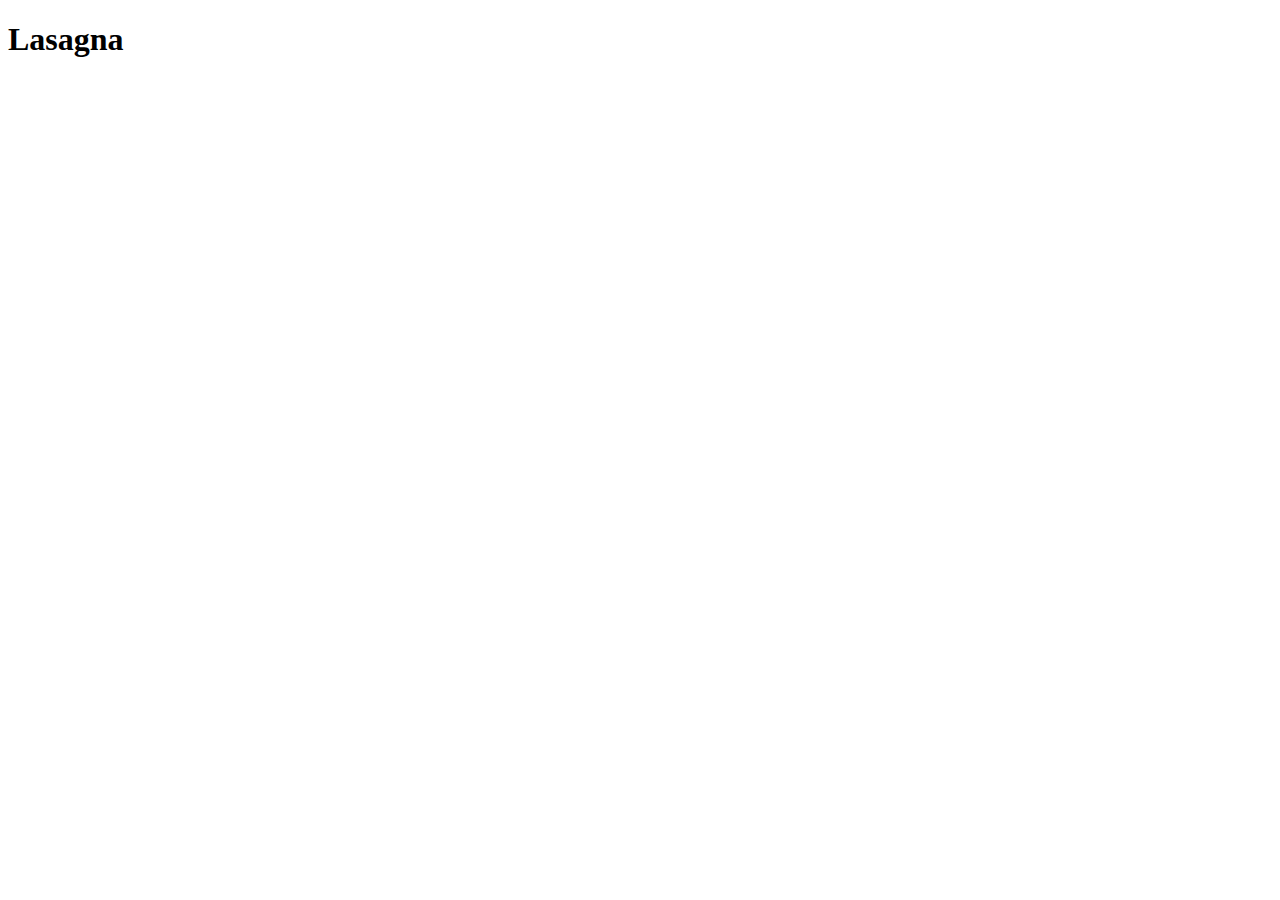
==== recipes/lasagna.html @ 02535a42 "Add lasagna page boilerplate code" ====
<!DOCTYPE html>
<html lang="en">
<head>
    <meta charset="UTF-8">
    <meta name="viewport" content="width=device-width, initial-scale=1.0">
    <title>Lasagna</title>
</head>
<body>
    <h1>Lasagna</h1>
</body>
</html>
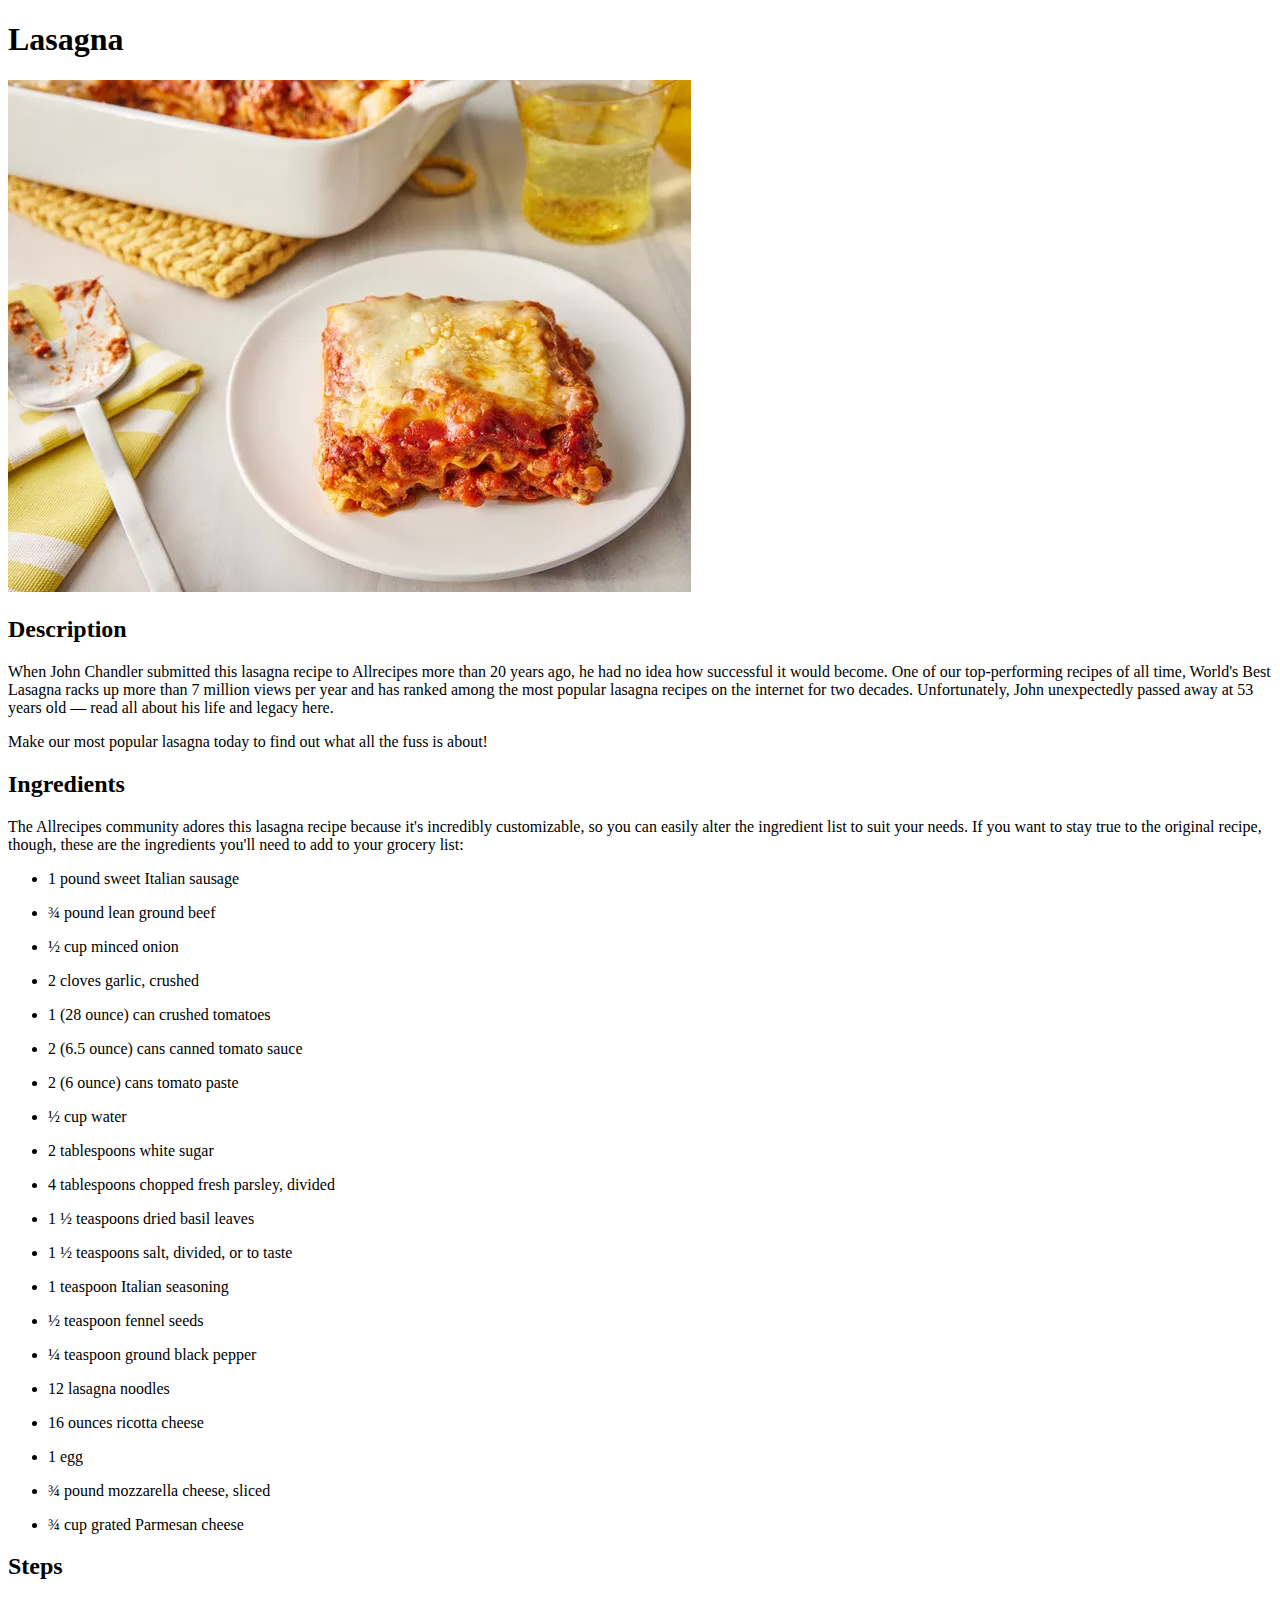
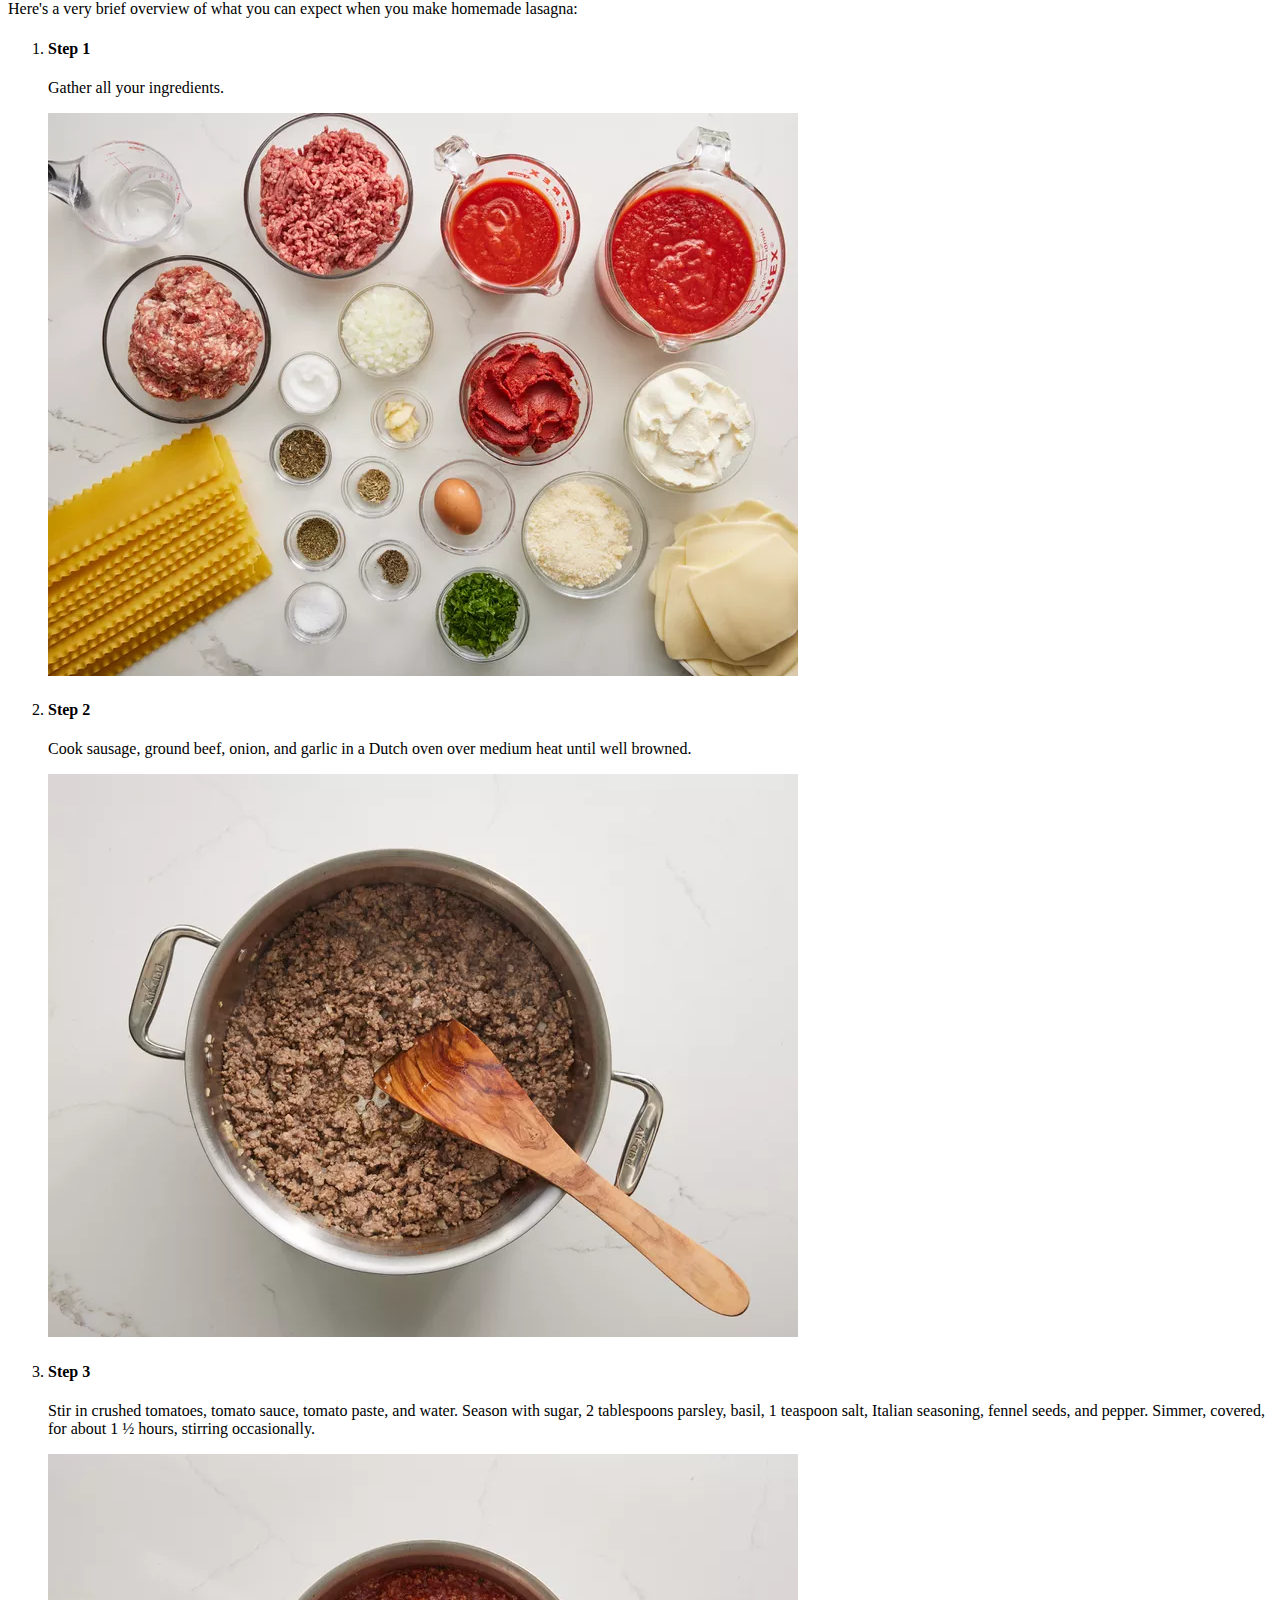
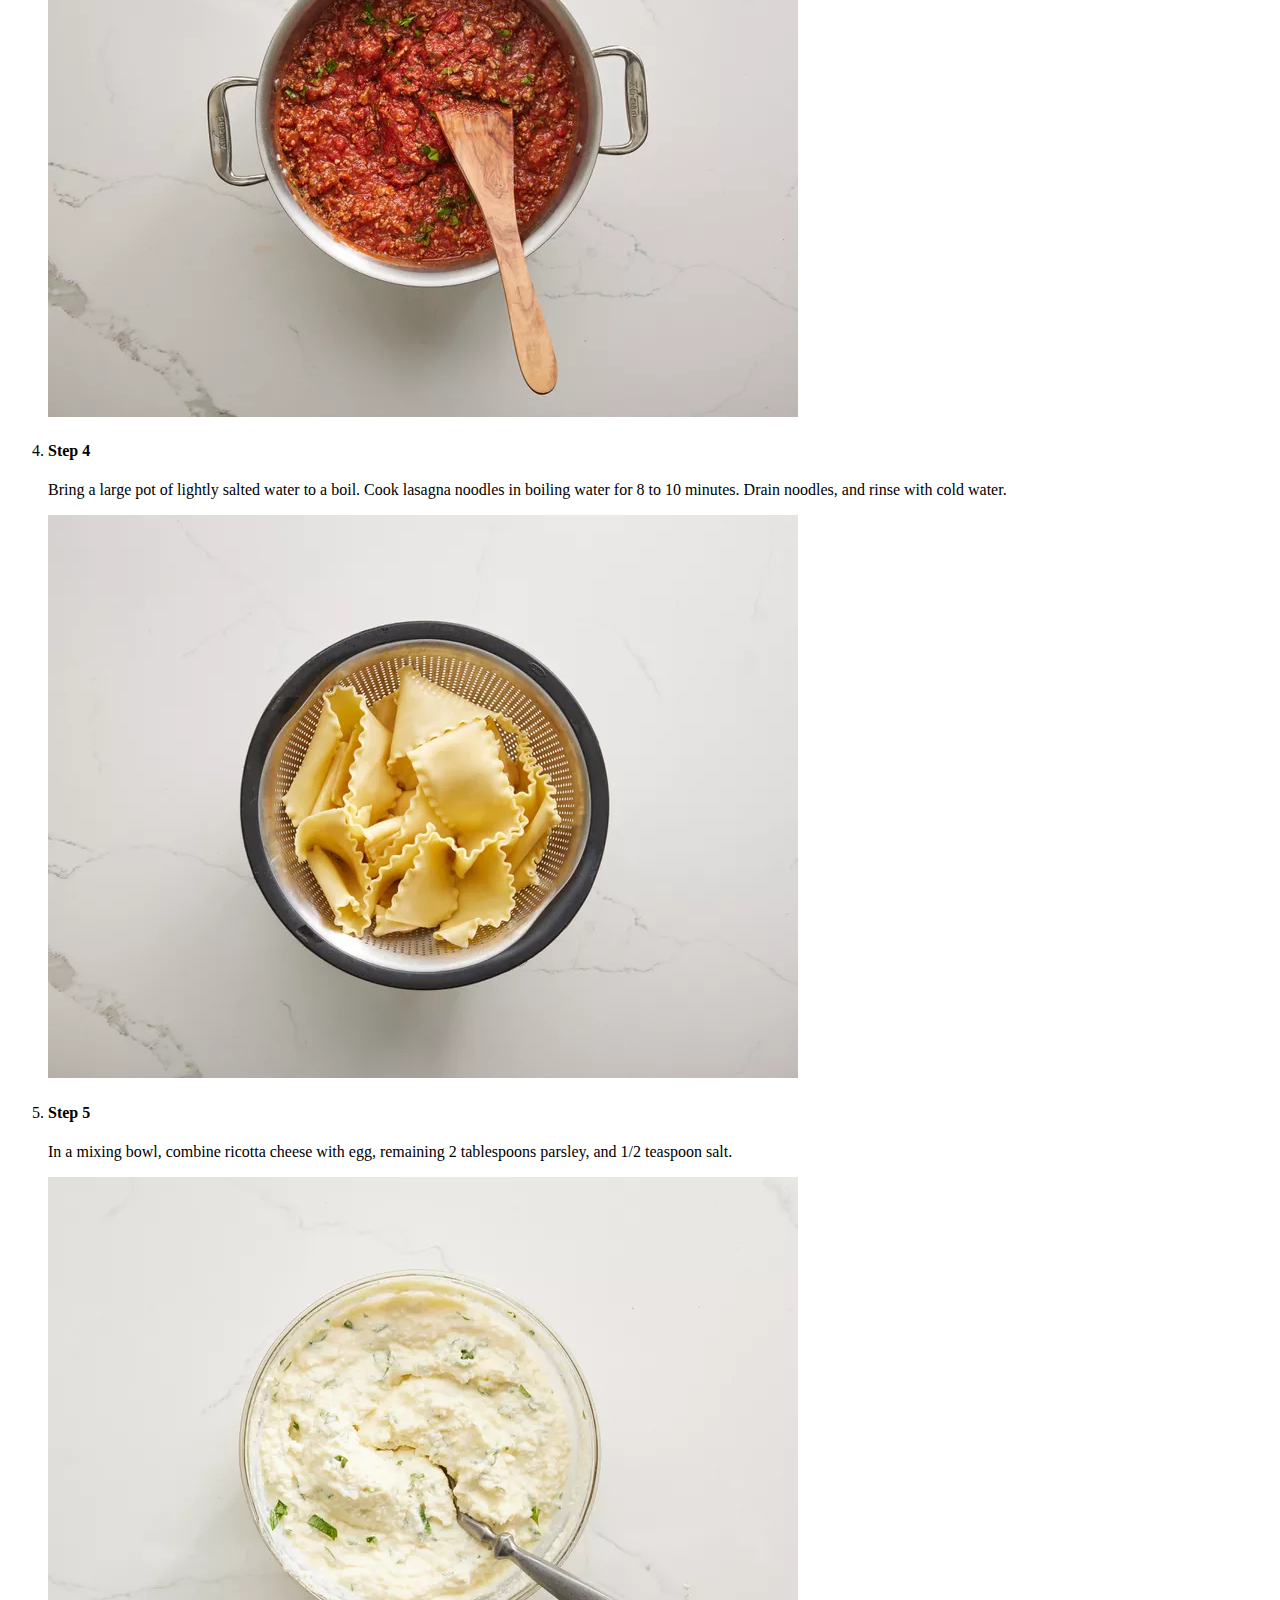
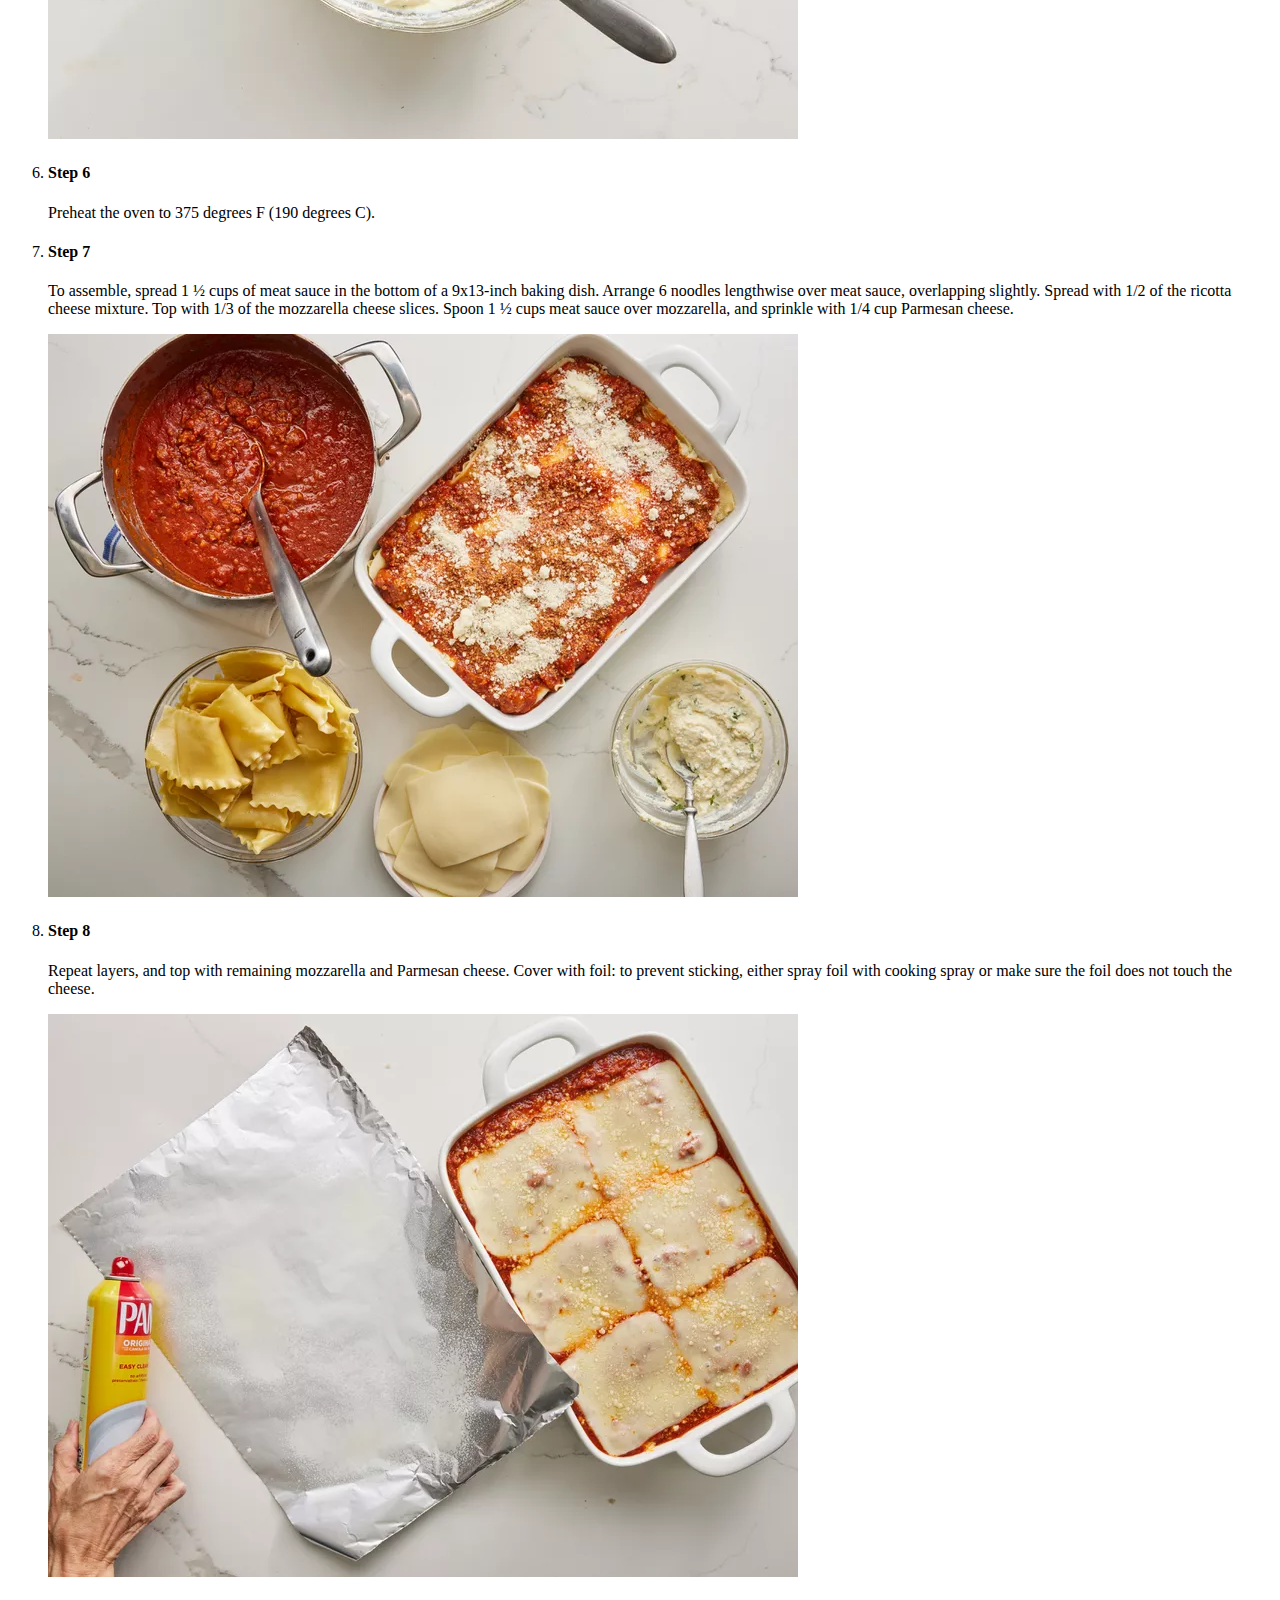
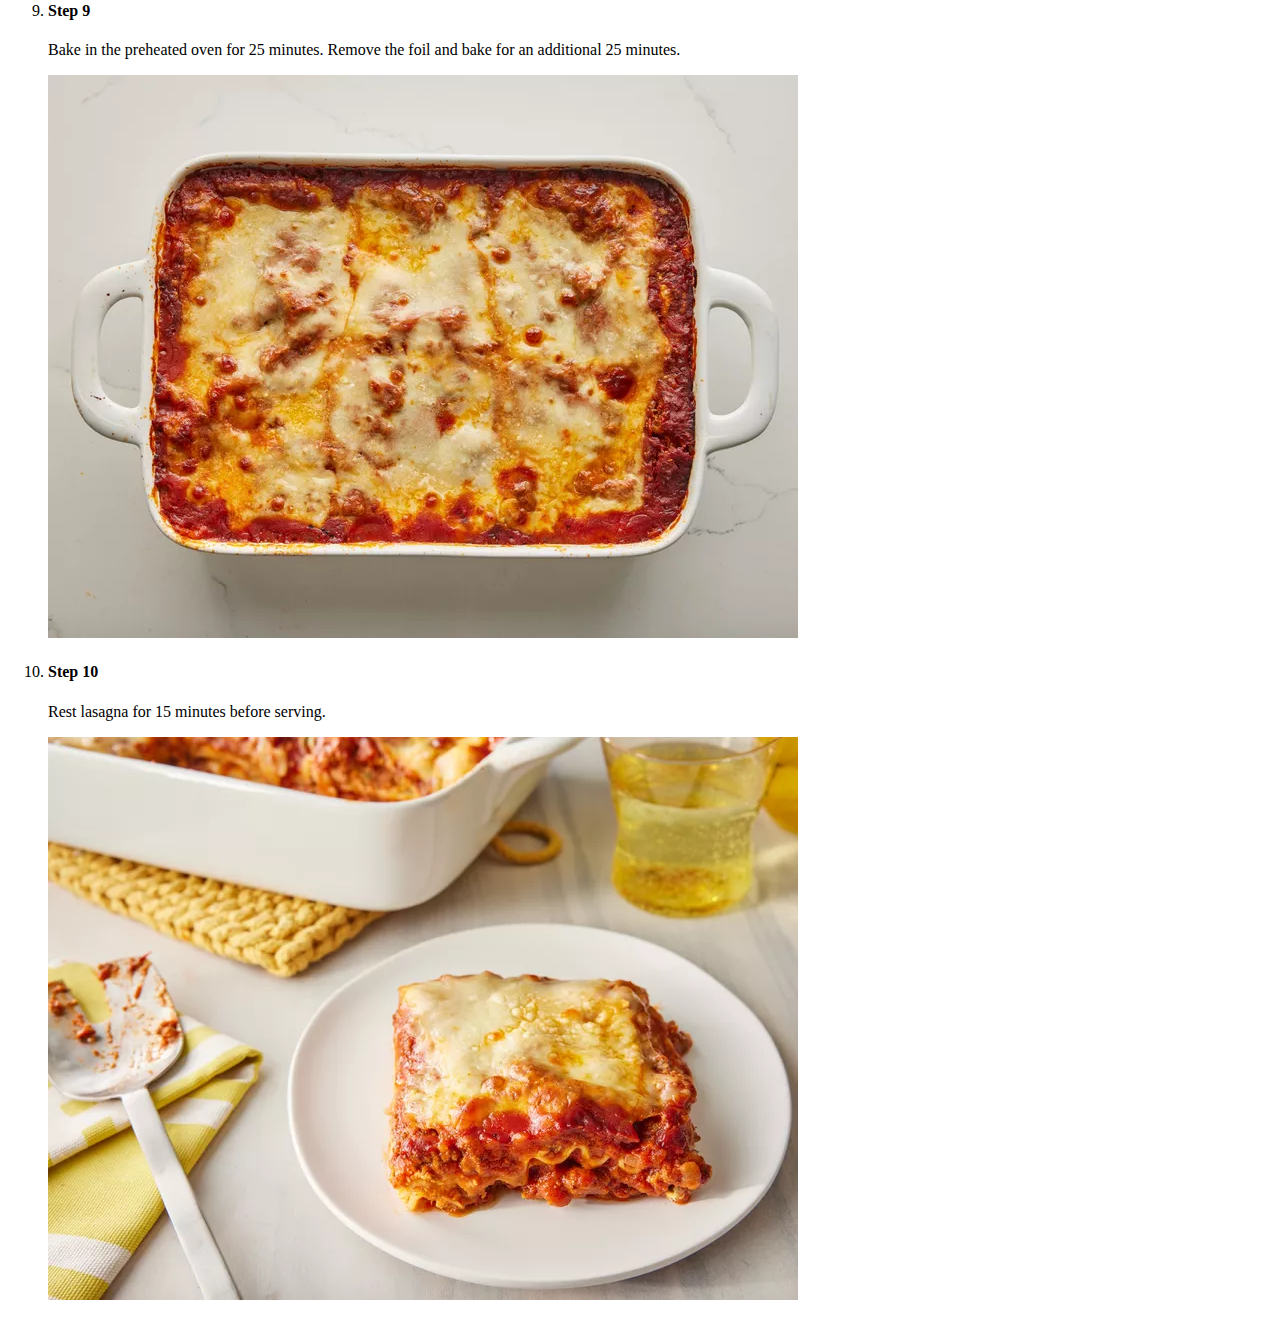
==== commit 47492fe2: "Fill lasagna recipe with contents" ====
--- a/recipes/lasagna.html
+++ b/recipes/lasagna.html
@@ -7,5 +7,89 @@
 </head>
 <body>
     <h1>Lasagna</h1>
+    <img src="../img/lasagna/lasagna-ready.webp" alt="A cooked, tasty lasagna">
+
+    <h2>Description</h2>
+    <p>When John Chandler submitted this lasagna recipe to Allrecipes more than 20 years ago, he had no idea how successful it would become. One of our top-performing recipes of all time, World's Best Lasagna racks up more than 7 million views per year and has ranked among the most popular lasagna recipes on the internet for two decades. Unfortunately, John unexpectedly passed away at 53 years old — read all about his life and legacy here. </p>
+    <p>Make our most popular lasagna today to find out what all the fuss is about!</p>
+
+    <h2>Ingredients</h2>
+    <p>The Allrecipes community adores this lasagna recipe because it's incredibly customizable, so you can easily alter the ingredient list to suit your needs. If you want to stay true to the original recipe, though, these are the ingredients you'll need to add to your grocery list: </p>
+    <ul>
+        <li> <p>1 pound sweet Italian sausage</p> </li>
+        <li> <p>¾ pound lean ground beef</p> </li>
+        <li> <p>½ cup minced onion</p></li>
+        <li> <p>2 cloves garlic, crushed</p> </li>
+        <li> <p>1 (28 ounce) can crushed tomatoes</p> </li>
+        <li> <p>2 (6.5 ounce) cans canned tomato sauce</p> </li>
+        <li> <p>2 (6 ounce) cans tomato paste</p> </li>
+        <li> <p>½ cup water</p> </li>
+        <li> <p>2 tablespoons white sugar</p> </li>
+        <li> <p>4 tablespoons chopped fresh parsley, divided</p> </li>
+        <li> <p>1 ½ teaspoons dried basil leaves</p> </li>
+        <li> <p>1 ½ teaspoons salt, divided, or to taste</p> </li>
+        <li> <p>1 teaspoon Italian seasoning</p> </li>
+        <li> <p>½ teaspoon fennel seeds</p> </li>
+        <li> <p>¼ teaspoon ground black pepper</p> </li>
+        <li> <p>12 lasagna noodles</p> </li>
+        <li> <p>16 ounces ricotta cheese</p> </li> 
+        <li> <p>1 egg</p></li> 
+        <li> <p>¾ pound mozzarella cheese, sliced</p></li> 
+        <li> <p>¾ cup grated Parmesan cheese</p></li>
+    </ul>
+
+    <h2>Steps</h2>
+    <p>Here's a very brief overview of what you can expect when you make homemade lasagna: </p>
+    <ol>
+        <li>
+            <h4>Step 1</h4>
+            <p>Gather all your ingredients. </p>
+            <img src="../img/lasagna/igredients.webp" alt="Ingredients on the table">
+        </li>
+        <li>
+            <h4>Step 2</h4>
+            <p>Cook sausage, ground beef, onion, and garlic in a Dutch oven over medium heat until well browned.</p>
+            <img src="../img/lasagna/meat_in_bowl.webp" alt="Meat in the bowl">
+        </li>
+        <li>
+            <h4>Step 3</h4>
+            <p>Stir in crushed tomatoes, tomato sauce, tomato paste, and water. Season with sugar, 2 tablespoons parsley, basil, 1 teaspoon salt, Italian seasoning, fennel seeds, and pepper. Simmer, covered, for about 1 ½ hours, stirring occasionally. </p>
+            <img src="../img/lasagna/step3.webp" alt="Cooked meat mixed with tomato sauce and paste">
+        </li>
+        <li>
+            <h4>Step 4</h4>
+            <p> Bring a large pot of lightly salted water to a boil. Cook lasagna noodles in boiling water for 8 to 10 minutes. Drain noodles, and rinse with cold water.</p>
+            <img src="../img/lasagna/step4.webp" alt="Noodles">
+        </li>
+        <li>
+            <h4>Step 5</h4>
+            <p>In a mixing bowl, combine ricotta cheese with egg, remaining 2 tablespoons parsley, and 1/2 teaspoon salt.</p>
+            <img src="../img/lasagna/step5.webp" alt="Ricotta cheese combined with egg in the bowl">
+        </li>
+        <li>
+            <h4>Step 6</h4>
+            <p>Preheat the oven to 375 degrees F (190 degrees C).</p>
+        </li>
+        <li>
+            <h4>Step 7</h4>
+            <p>To assemble, spread 1 ½ cups of meat sauce in the bottom of a 9x13-inch baking dish. Arrange 6 noodles lengthwise over meat sauce, overlapping slightly. Spread with 1/2 of the ricotta cheese mixture. Top with 1/3 of the mozzarella cheese slices. Spoon 1 ½ cups meat sauce over mozzarella, and sprinkle with 1/4 cup Parmesan cheese. </p>
+            <img src="../img/lasagna/step7.webp" alt="Table with the cooked ingredients">
+        </li>
+        <li>
+            <h4>Step 8</h4>
+            <p>Repeat layers, and top with remaining mozzarella and Parmesan cheese. Cover with foil: to prevent sticking, either spray foil with cooking spray or make sure the foil does not touch the cheese. </p>
+            <img src="../img/lasagna/step8.webp" alt="Lasagna ready to be sent to the oven">
+        </li>
+        <li>
+            <h4>Step 9</h4>
+            <p>Bake in the preheated oven for 25 minutes. Remove the foil and bake for an additional 25 minutes. </p>
+            <img src="../img/lasagna/step9.webp" alt="Delicious cooked lasagna">
+        </li>
+        <li>
+            <h4>Step 10</h4>
+            <p>Rest lasagna for 15 minutes before serving. </p>
+            <img src="../img/lasagna/step10.webp" alt="Served piece of lasagna on the plate">
+        </li>
+    </ol>
 </body>
 </html>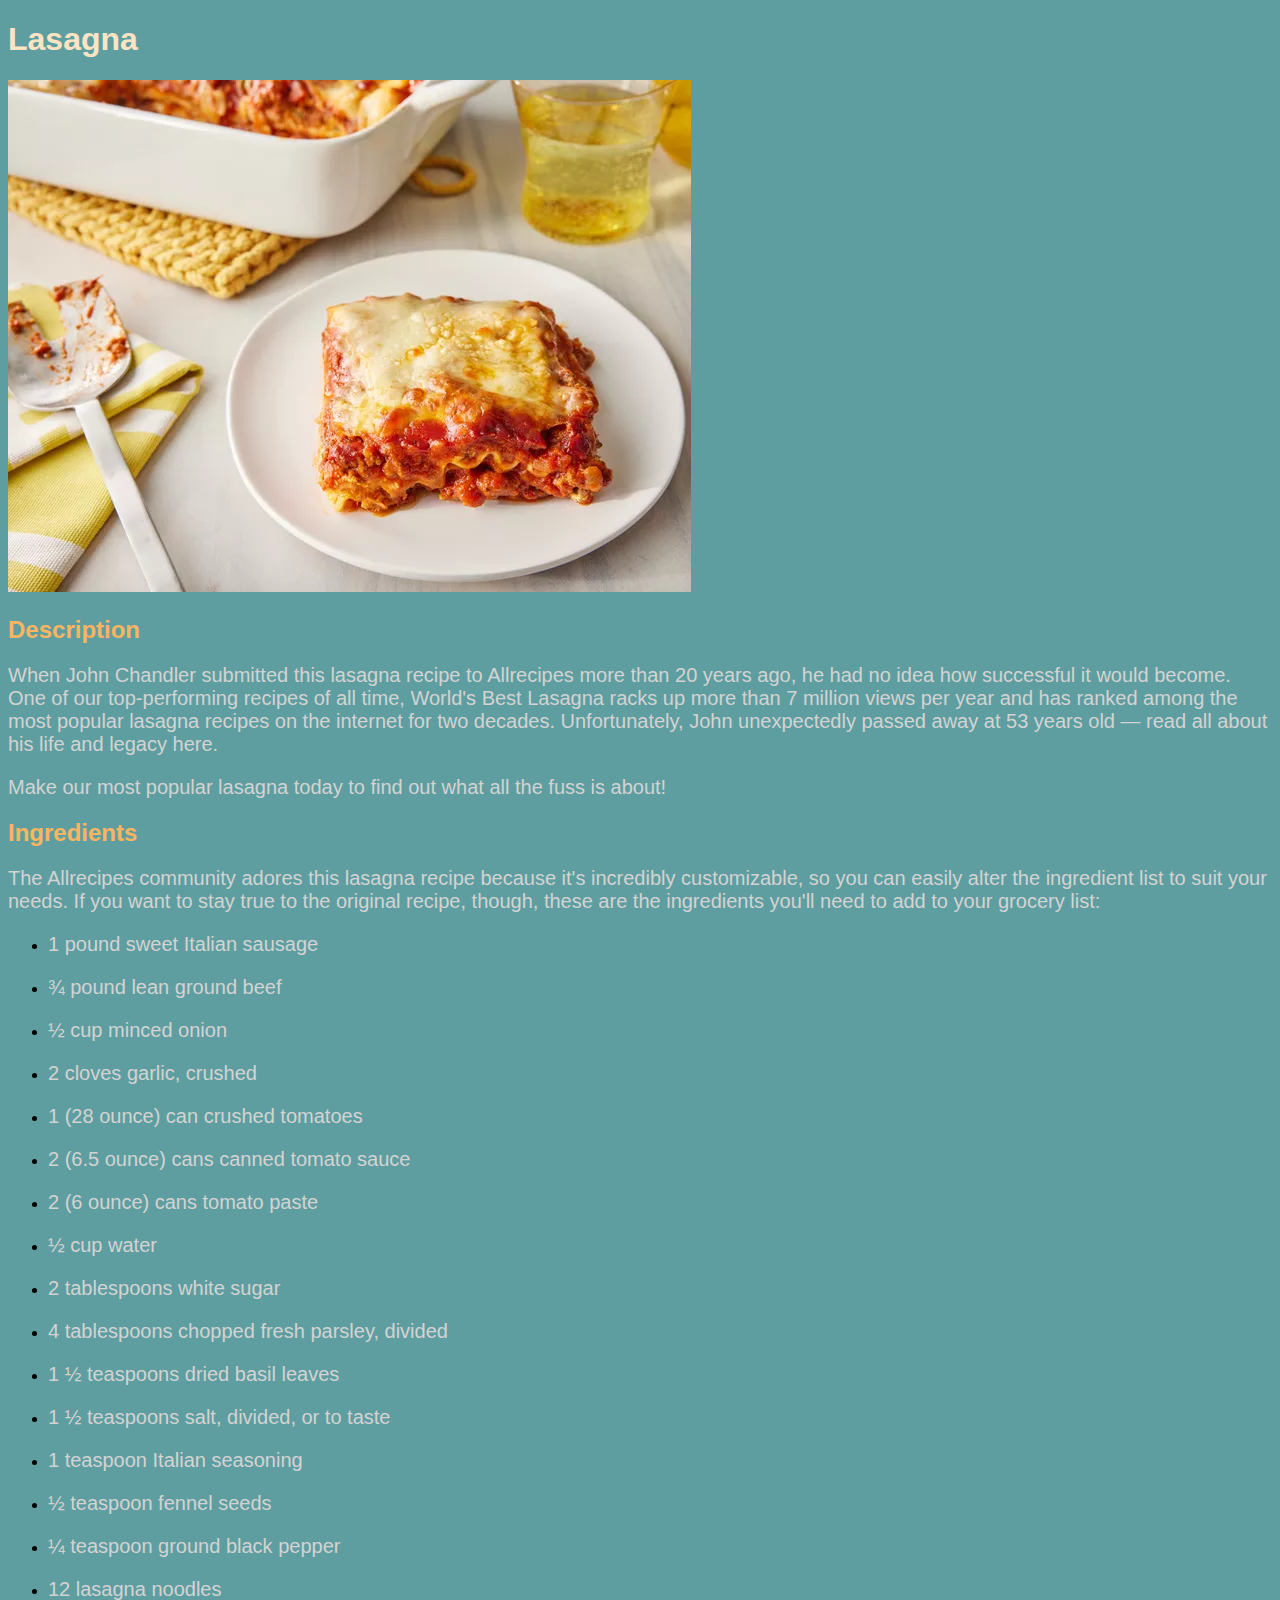
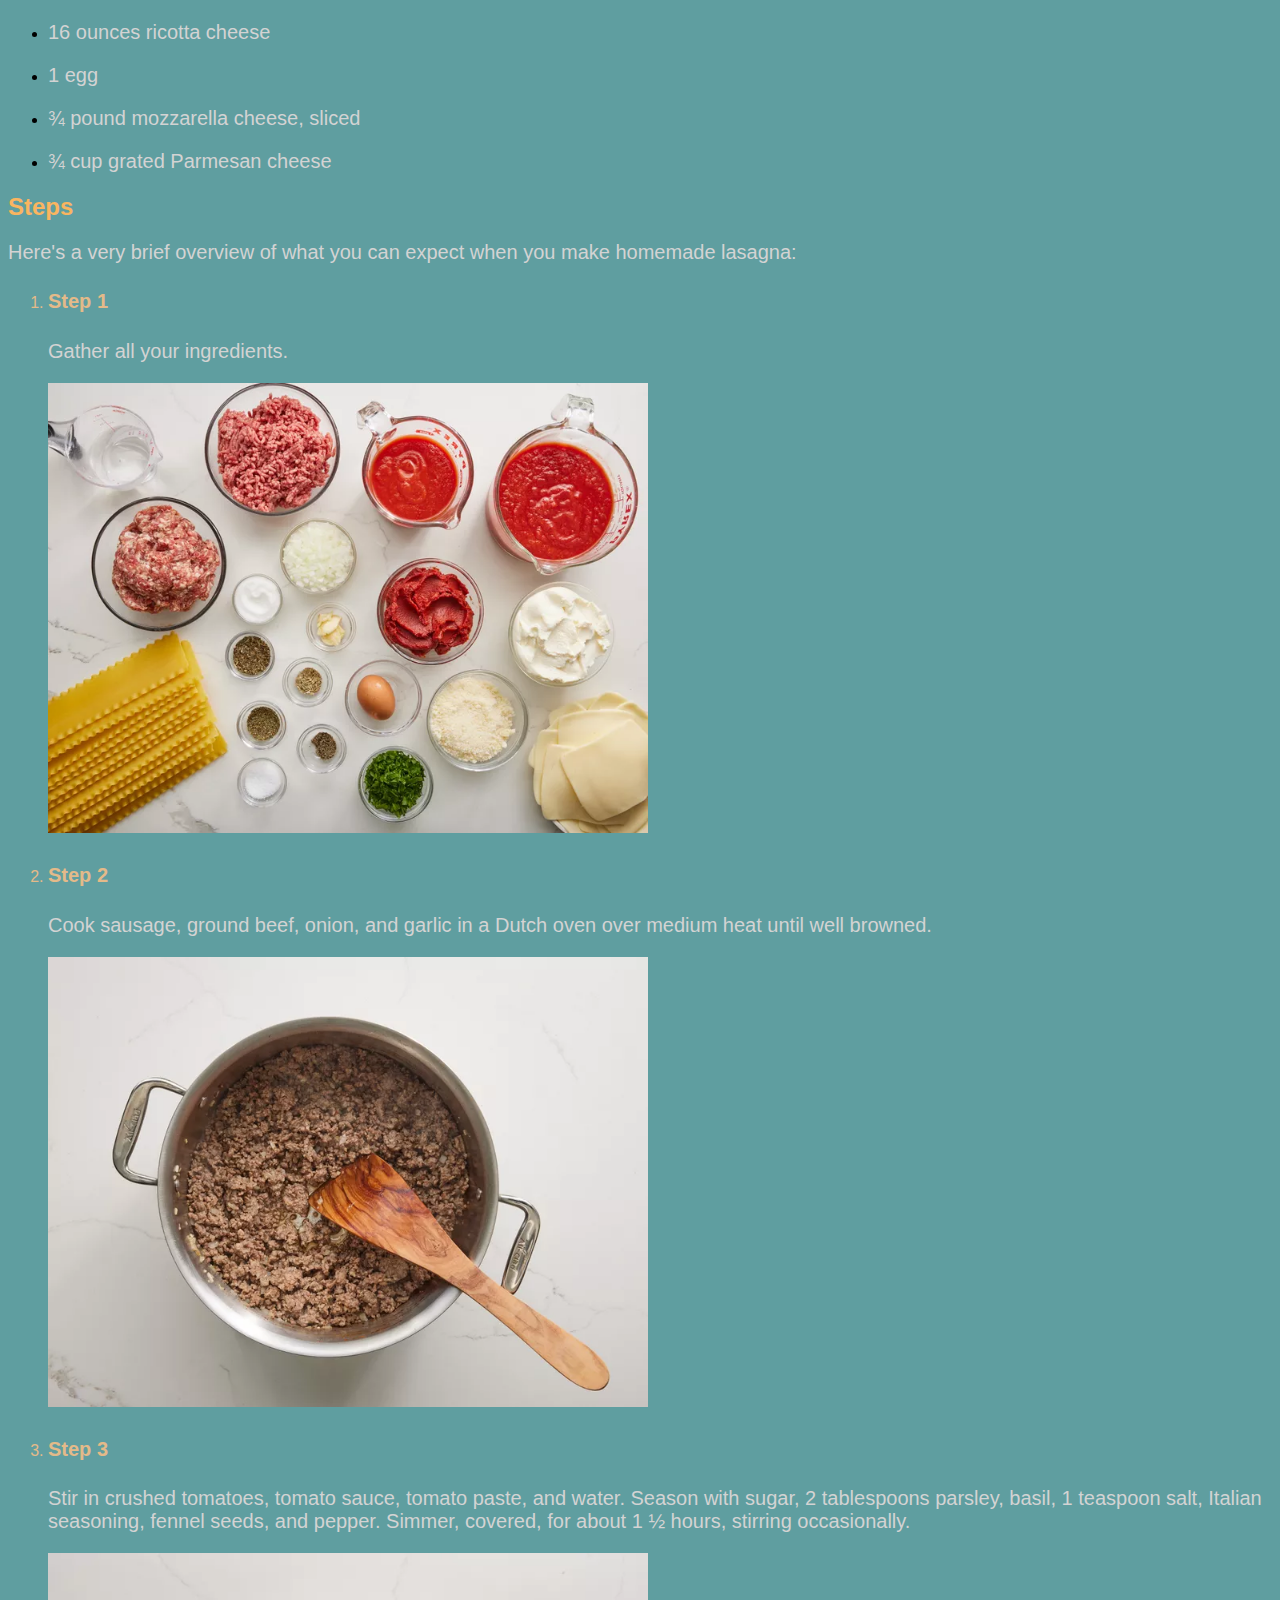
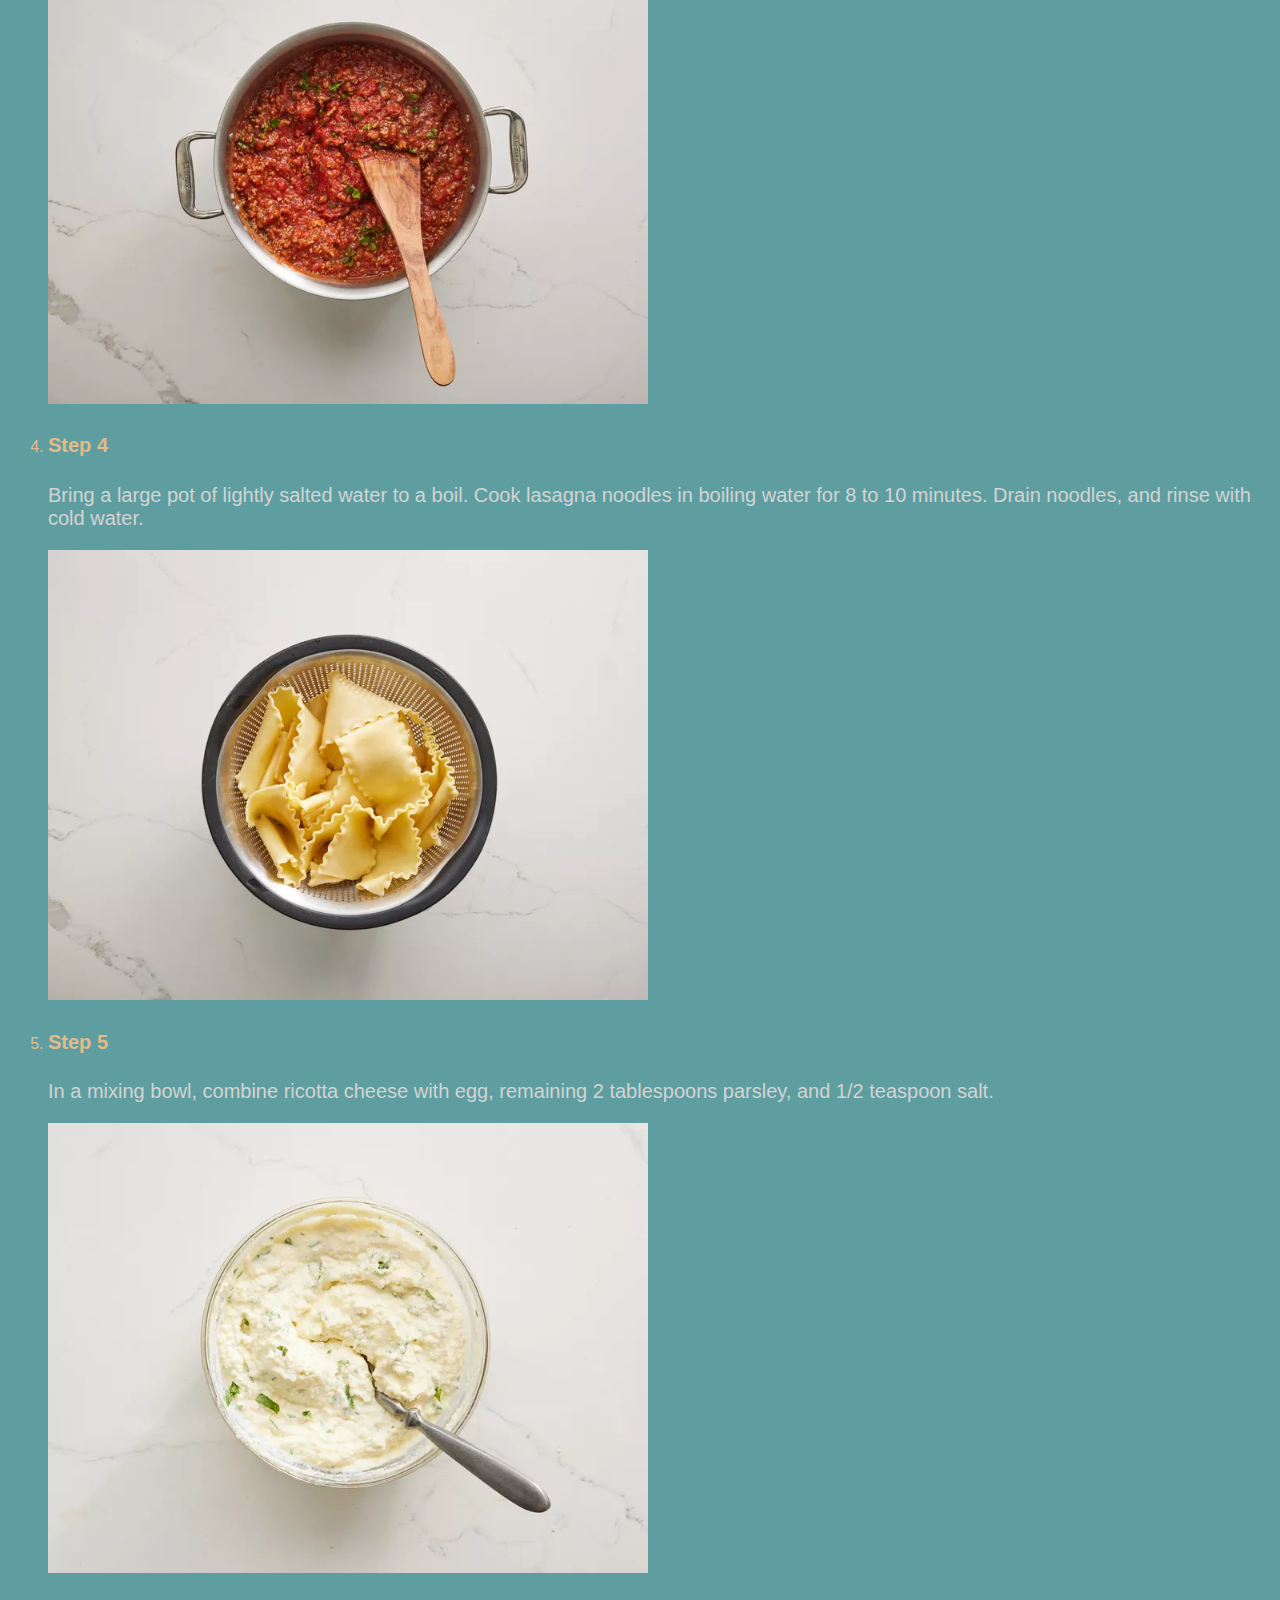
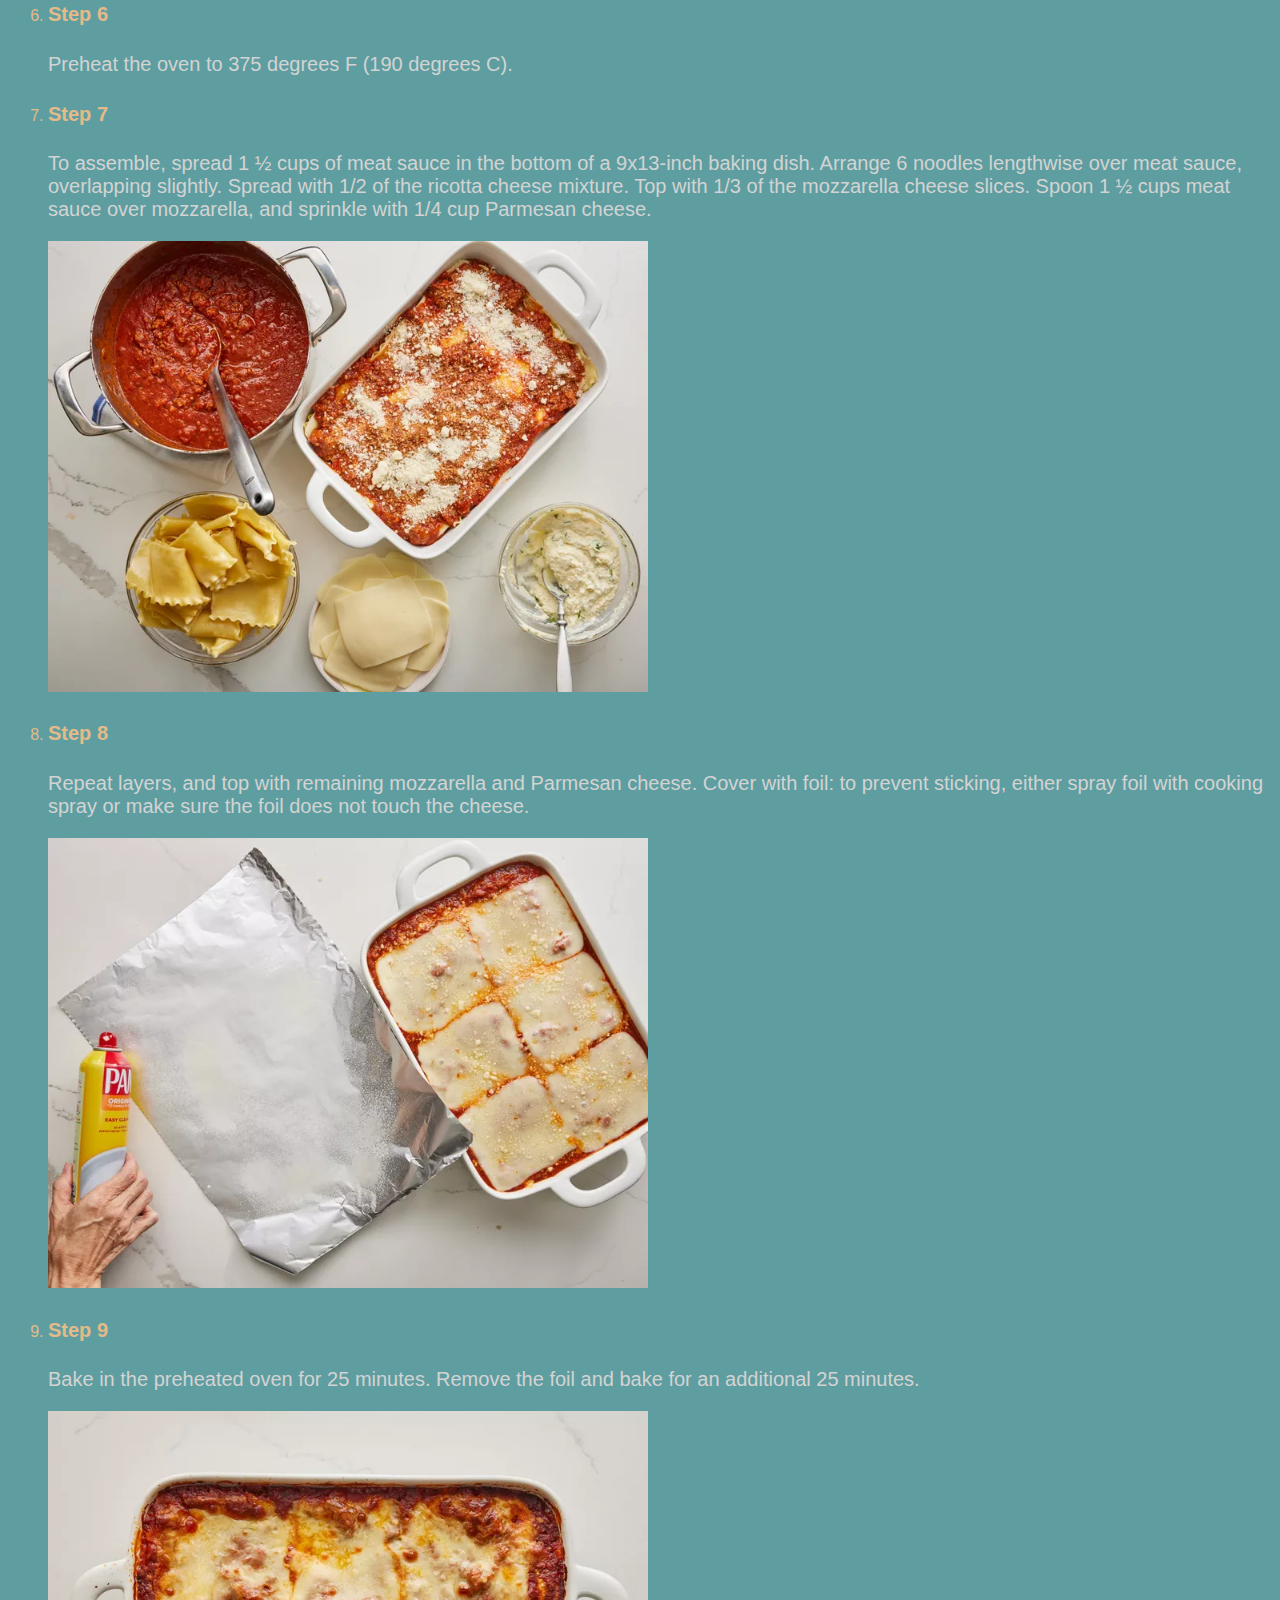
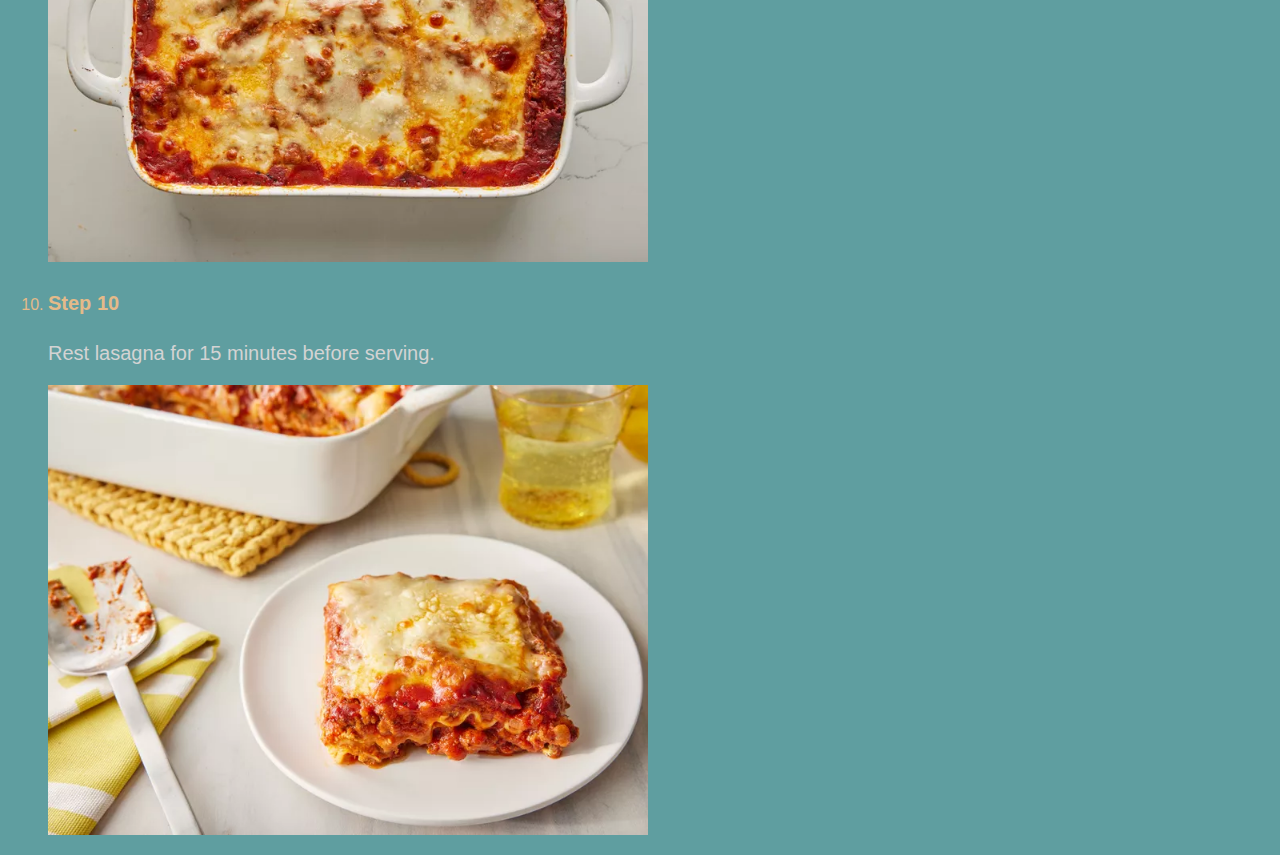
==== commit 8da9cb82: "Add css selectors for recipe pages and filled lasagna recipe" ====
--- a/recipes/lasagna.html
+++ b/recipes/lasagna.html
@@ -3,11 +3,12 @@
 <head>
     <meta charset="UTF-8">
     <meta name="viewport" content="width=device-width, initial-scale=1.0">
+    <link rel="stylesheet" href="../css/styles.css">
     <title>Lasagna</title>
 </head>
 <body>
-    <h1>Lasagna</h1>
-    <img src="../img/lasagna/lasagna-ready.webp" alt="A cooked, tasty lasagna">
+    <h1 class="page-heading">Lasagna</h1>
+    <img class="cooked-recipe-img" src="../img/lasagna/lasagna-ready.webp" alt="A cooked, tasty lasagna">
 
     <h2>Description</h2>
     <p>When John Chandler submitted this lasagna recipe to Allrecipes more than 20 years ago, he had no idea how successful it would become. One of our top-performing recipes of all time, World's Best Lasagna racks up more than 7 million views per year and has ranked among the most popular lasagna recipes on the internet for two decades. Unfortunately, John unexpectedly passed away at 53 years old — read all about his life and legacy here. </p>
@@ -44,27 +45,27 @@
         <li>
             <h4>Step 1</h4>
             <p>Gather all your ingredients. </p>
-            <img src="../img/lasagna/igredients.webp" alt="Ingredients on the table">
+            <img class="step-image" src="../img/lasagna/igredients.webp" alt="Ingredients on the table">
         </li>
         <li>
             <h4>Step 2</h4>
             <p>Cook sausage, ground beef, onion, and garlic in a Dutch oven over medium heat until well browned.</p>
-            <img src="../img/lasagna/meat_in_bowl.webp" alt="Meat in the bowl">
+            <img class="step-image" src="../img/lasagna/meat_in_bowl.webp" alt="Meat in the bowl">
         </li>
         <li>
             <h4>Step 3</h4>
             <p>Stir in crushed tomatoes, tomato sauce, tomato paste, and water. Season with sugar, 2 tablespoons parsley, basil, 1 teaspoon salt, Italian seasoning, fennel seeds, and pepper. Simmer, covered, for about 1 ½ hours, stirring occasionally. </p>
-            <img src="../img/lasagna/step3.webp" alt="Cooked meat mixed with tomato sauce and paste">
+            <img class="step-image" src="../img/lasagna/step3.webp" alt="Cooked meat mixed with tomato sauce and paste">
         </li>
         <li>
             <h4>Step 4</h4>
             <p> Bring a large pot of lightly salted water to a boil. Cook lasagna noodles in boiling water for 8 to 10 minutes. Drain noodles, and rinse with cold water.</p>
-            <img src="../img/lasagna/step4.webp" alt="Noodles">
+            <img class="step-image" src="../img/lasagna/step4.webp" alt="Noodles">
         </li>
         <li>
             <h4>Step 5</h4>
             <p>In a mixing bowl, combine ricotta cheese with egg, remaining 2 tablespoons parsley, and 1/2 teaspoon salt.</p>
-            <img src="../img/lasagna/step5.webp" alt="Ricotta cheese combined with egg in the bowl">
+            <img class="step-image" src="../img/lasagna/step5.webp" alt="Ricotta cheese combined with egg in the bowl">
         </li>
         <li>
             <h4>Step 6</h4>
@@ -73,22 +74,22 @@
         <li>
             <h4>Step 7</h4>
             <p>To assemble, spread 1 ½ cups of meat sauce in the bottom of a 9x13-inch baking dish. Arrange 6 noodles lengthwise over meat sauce, overlapping slightly. Spread with 1/2 of the ricotta cheese mixture. Top with 1/3 of the mozzarella cheese slices. Spoon 1 ½ cups meat sauce over mozzarella, and sprinkle with 1/4 cup Parmesan cheese. </p>
-            <img src="../img/lasagna/step7.webp" alt="Table with the cooked ingredients">
+            <img class="step-image" src="../img/lasagna/step7.webp" alt="Table with the cooked ingredients">
         </li>
         <li>
             <h4>Step 8</h4>
             <p>Repeat layers, and top with remaining mozzarella and Parmesan cheese. Cover with foil: to prevent sticking, either spray foil with cooking spray or make sure the foil does not touch the cheese. </p>
-            <img src="../img/lasagna/step8.webp" alt="Lasagna ready to be sent to the oven">
+            <img class="step-image" src="../img/lasagna/step8.webp" alt="Lasagna ready to be sent to the oven">
         </li>
         <li>
             <h4>Step 9</h4>
             <p>Bake in the preheated oven for 25 minutes. Remove the foil and bake for an additional 25 minutes. </p>
-            <img src="../img/lasagna/step9.webp" alt="Delicious cooked lasagna">
+            <img class="step-image" src="../img/lasagna/step9.webp" alt="Delicious cooked lasagna">
         </li>
         <li>
             <h4>Step 10</h4>
             <p>Rest lasagna for 15 minutes before serving. </p>
-            <img src="../img/lasagna/step10.webp" alt="Served piece of lasagna on the plate">
+            <img class="step-image" src="../img/lasagna/step10.webp" alt="Served piece of lasagna on the plate">
         </li>
     </ol>
 </body>
--- a/css/styles.css
+++ b/css/styles.css
@@ -0,0 +1,42 @@
+body {
+    background-color:cadetblue;
+    font-family: Verdana, Geneva, sans-serif;
+}
+
+.page-heading {
+    color:bisque;
+}
+
+.recipe-link {
+    font-size: 18px;
+    font-weight: 600;
+}
+
+.cooked-recipe-image {
+    width: 500;
+    height: auto;
+}
+
+h2,
+.recipe-link {
+    color:rgb(250, 181, 96);
+}
+
+p {
+    font-size: 20px;
+    color: lightgrey;
+}
+
+ol li,
+h4 {
+    color:rgb(228, 186, 137);
+}
+
+h4 {
+    font-size: 20px;
+}
+
+.step-image {
+    width: 600px;
+    height: auto;
+}